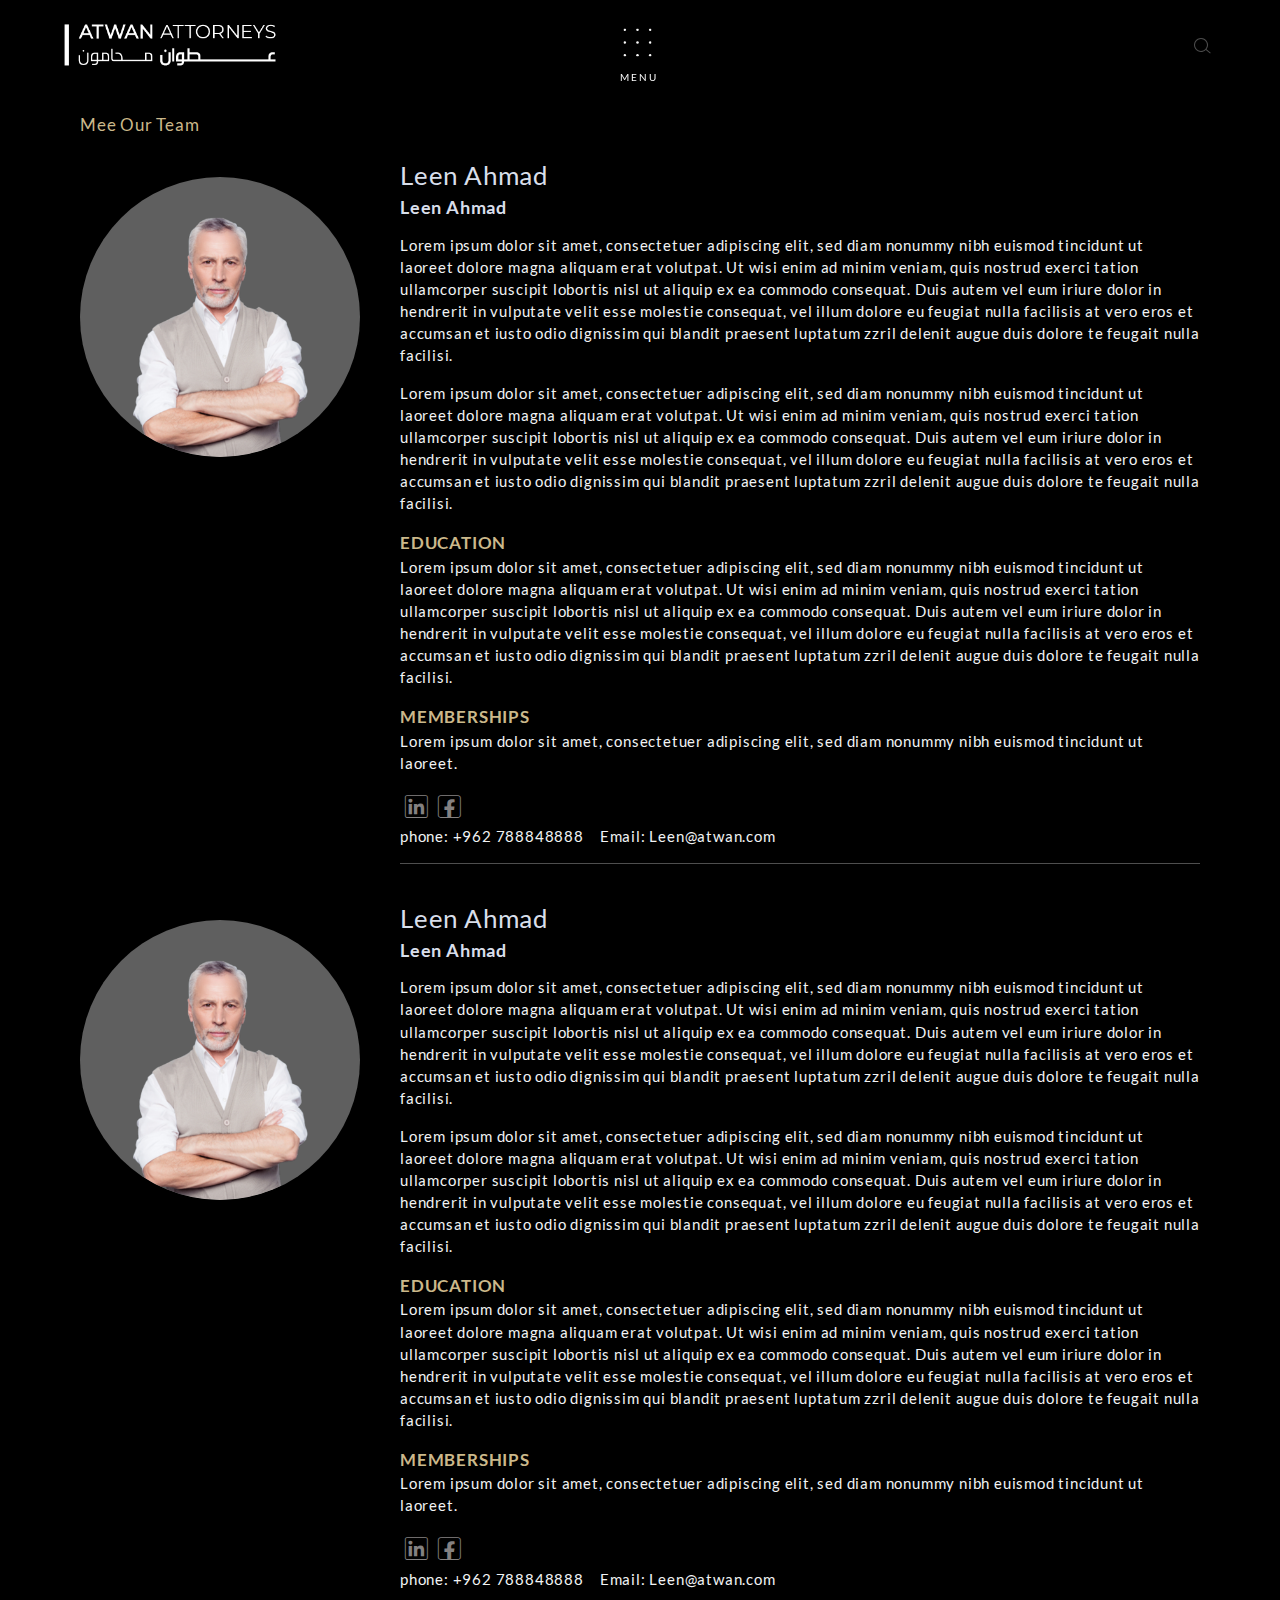
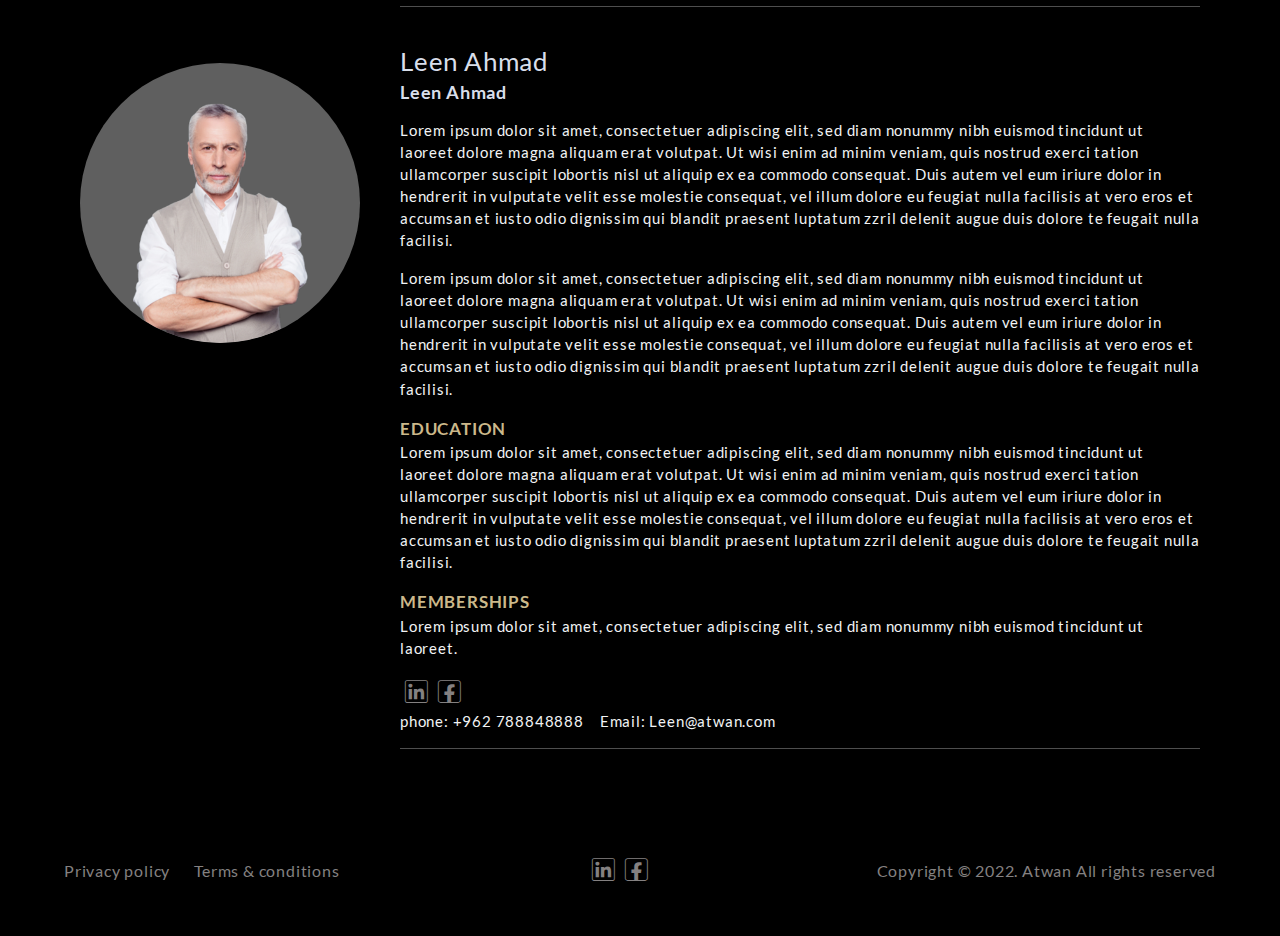
==== meet-our-team.html @ d91f459f "update" ====
<!doctype html>
  <html lang="en" dir="ltr">
    <head>
      <meta charset="utf-8">
      <meta name="viewport" content="width=device-width, initial-scale=1">

      <title>ATWAN ATTORNEYS</title>

      <!-- Plugin -->
      <link href="./lib/bootstrap/css/bootstrap.core.dark.css" rel="stylesheet" type="text/css">
      <link href="./lib/css/header-main_menu.css" rel="stylesheet" type="text/css">
      <link href="./lib/plugin/hashchange/hashchange.css" rel="stylesheet" type="text/css">
      <link href="./lib/plugin/splide/css/splide-core.min.css" rel="stylesheet" type="text/css">
      <link href="./lib/plugin/splide/css/themes/splide-default.min.css" rel="stylesheet" type="text/css">
      
      <!-- Fonts -->
      <link href="./lib/fonts/lato/lato.css" rel="stylesheet" type="text/css">
      <link href="./lib/fonts/icomoon/icomoon.css" rel="stylesheet" type="text/css">
      
      <!-- Atwan style -->
      <link href="./lib/css/atwan.style.css" rel="stylesheet" type="text/css">

    </head>
  <body>

  <header id="navHeader" class="header">
    <div class="header-main">

      <div class="o-container">

        <div class="header-main_inner">

          <div role="banner">
            <h1 class="c-site-brand">
              <a href="#" rel="home" class="c-site-brand_link nuxt-link-active">
                <img src="./lib/img/logo.png" alt="ATWAN ATTORNEYS" loading="lazy" class="c-site-brand_img">
              </a>
              </h1>
          </div>

          <div class="header-main_menu-toggle">
            <button onclick="myFunction()" class="c-site-nav-toggle">
              <div id="toggle-nav-label" hidden="hidden">
                Menu
              </div>
              <span class="o-icon -nav-toggle -default c-site-nav-toggle_svg-wrap">
                <svg viewBox="0 0 33 33" xmlns="http://www.w3.org/2000/svg">
                  <circle cx="1.5" cy="1.5" r="1.5"></circle>
                  <circle cx="1.5" cy="31.5" r="1.5"></circle>
                  <circle cx="1.5" cy="16.5" r="1.5"></circle>
                  <circle cx="31.5" cy="1.5" r="1.5"></circle>
                  <circle cx="31.5" cy="31.5" r="1.5"></circle>
                  <circle cx="31.5" cy="16.5" r="1.5"></circle>
                  <circle cx="16.5" cy="1.5" r="1.5"></circle>
                  <circle cx="16.5" cy="31.5" r="1.5"></circle>
                  <circle cx="16.5" cy="16.5" r="1.5"></circle>
                </svg>
              </span>
              <span class="o-icon -nav-toggle -close">
                <svg viewBox="0 0 33 33" xmlns="http://www.w3.org/2000/svg">
                  <circle cx="1.5" cy="1.5" r="1.5"></circle>
                  <circle cx="1.5" cy="31.5" r="1.5"></circle>
                  <circle cx="31.5" cy="1.5" r="1.5"></circle>
                  <circle cx="31.5" cy="31.5" r="1.5"></circle>
                  <circle cx="24" cy="9" r="1.5"></circle>
                  <circle cx="24" cy="24" r="1.5" transform="rotate(90 24 24)"></circle>
                  <circle cx="9" cy="24" r="1.5"></circle>
                  <circle cx="9" cy="9" r="1.5" transform="rotate(90 9 9)"></circle>
                  <circle cx="16.5" cy="16.5" r="1.5"></circle>
                </svg>
              </span>
              <span class="c-site-nav-toggle_label-hover">
                <span class="c-site-nav-toggle_label" style="margin-left: -1px;">
                  Menu
                </span>
              </span>
            </button>
          </div>

          <div class="header-main_desktop is-hidden@to-large">
            <div class="c-site-search-wrapper">
              <form role="search" aria-labelledby="search-label" class="c-form">
                <div id="search-label" hidden="hidden">Site
                </div>
                <div class="c-form_item c-site-search">
                  <input type="search" role="searchbox" name="search" value=""
                    class="c-form_input -header-search c-site-search_dropdown">
                  <span class="c-site-search_heading">
                    <span class="c-site-search_line">
                    </span>
                    <span class="c-site-search_heading-bg-wrap">
                      <span class="c-site-search_heading-bg">
                        <label class="c-site-search_icon">
                          <span class="o-icon">
                            <svg viewBox="0 0 24 24" xmlns="http://www.w3.org/2000/svg">
                              <path fill-rule="evenodd" clip-rule="evenodd" d="M11 4a7 7 0 104.826 12.07l4.276 3.413.624-.782L16.5 15.33A7 7 0 0011 4zm-6 7a6 6 0 1112 0 6 6 0 01-12 0z">
                              </path>
                            </svg>
                          </span>
                        </label>
                      </span>
                    </span>
                  </span>
                </div>
              </form>
            </div>
          </div>
        </div>
      </div>
    </div>

    <div class="header-aside">
      <div class="header-aside_scroller">
        <div class="header-aside_bg">
          <canvas width="0" height="0" style="display: block; width: 0px; height: 0px;"></canvas>
        </div>
        <div class="o-container">
          <div class="header-aside_inner">

            <div class="c-site-search-wrapper is-hidden@from-large">
              <form role="search" aria-labelledby="search-label" class="c-form">
                <div id="search-label-mobile" hidden="hidden">Site
                </div>
                <div class="c-form_item c-site-search">
                  <input type="search" role="searchbox" name="search" value=""
                    class="c-form_input c-site-search_dropdown">
                  <span class="c-site-search_heading">
                    <span class="c-site-search_line">
                    </span>
                    <span class="c-site-search_heading-bg-wrap">
                      <span class="c-site-search_heading-bg">
                        <label class="c-site-search_icon">
                          <span class="o-icon">
                            <svg viewBox="0 0 24 24" xmlns="http://www.w3.org/2000/svg">
                              <path fill-rule="evenodd" clip-rule="evenodd" d="M11 4a7 7 0 104.826 12.07l4.276 3.413.624-.782L16.5 15.33A7 7 0 0011 4zm-6 7a6 6 0 1112 0 6 6 0 01-12 0z">
                              </path>
                            </svg>
                          </span>
                        </label>
                      </span>
                    </span>
                  </span>
                </div>
              </form>
            </div>

            <nav aria-labelledby="primary-nav-label" class="c-primary-nav">
              <div id="primary-nav-label" hidden="hidden">Primary
              </div>
              <ul class="c-primary-nav_list -left" id="navigation-menu">
                <li class="c-primary-nav_item">
                  <a href="#/section-1" class="c-primary-nav_link -top-level nuxt-link-active">
                    <span class="c-primary-nav_link-inner" style="display:none;">
                      <span class="c-primary-nav_link-label">Home
                      </span>
                      <span class="c-primary-nav_link-inner-underline">
                      </span>
                    </span>
                    <span class="c-primary-nav_link-inner">
                      <span class="c-primary-nav_link-label">Home
                      </span>
                      <span class="c-primary-nav_link-dot">
                      </span>
                    </span></a>
                </li>
                <li class="c-primary-nav_item">
                  <a href="#/section-2" class="c-primary-nav_link -top-level">
                    <span class="c-primary-nav_link-inner" style="display:none;">
                      <span class="c-primary-nav_link-label">Why Choose Us
                      </span>
                      <span class="c-primary-nav_link-inner-underline">
                      </span>
                    </span>
                    <span class="c-primary-nav_link-inner">
                      <span class="c-primary-nav_link-label">Why Choose Us
                      </span>
                      <span class="c-primary-nav_link-dot">
                      </span>
                    </span></a>
                </li>
                <li class="c-primary-nav_item">
                 <a href="#/section-3" class="c-primary-nav_link -top-level">
                    <span class="c-primary-nav_link-inner" style="display:none;">
                      <span class="c-primary-nav_link-label">Meet Our Team
                      </span>
                      <span class="c-primary-nav_link-inner-underline">
                      </span>
                    </span>
                    <span class="c-primary-nav_link-inner">
                      <span class="c-primary-nav_link-label">Meet Our Team
                      </span>
                      <span class="c-primary-nav_link-dot">
                      </span>
                    </span></a>
                </li>
                <li class="c-primary-nav_item">
                  <a href="#" class="c-primary-nav_link -top-level -submenu-hover js-calc-nav-item-width">
                    <span class="c-primary-nav_link-inner" style="display:none;">
                      <span class="c-primary-nav_link-label">Sub-Brands
                      </span>
                      <span class="c-primary-nav_link-inner-underline">
                      </span>
                    </span>
                    <span class="c-primary-nav_link-inner">
                      <span class="c-primary-nav_link-label js-calc-nav-item-label-width">
                        Sub-Brands
                      </span>
                      <span class="c-primary-nav_link-dot">
                      </span>
                    </span></a>
                  <ul class="c-primary-nav_list is-submenu">
                    <li class="c-primary-nav_item">
                      <a href="#" class="c-primary-nav_link -submenu-level-1"
                        style="padding-left: 37.5px; padding-right: 37.5px;">
                        <span class="c-primary-nav_link-inner">
                          <span class="c-primary-nav_link-label"> RA&amp;A Advisory &amp; Diplomacy
                          </span>
                          <span class="c-primary-nav_link-underline">
                          </span>
                        </span></a>
                      </li>
                    <li class="c-primary-nav_item">
                      <a href="#"
                        class="c-primary-nav_link -submenu-level-1"
                        style="padding-left: 37.5px; padding-right: 37.5px;">
                        <span class="c-primary-nav_link-inner">
                          <span class="c-primary-nav_link-label"> RA&amp;A Lab
                          </span>
                          <span class="c-primary-nav_link-underline">
                          </span>
                        </span></a>
                      </li>
                    <li class="c-primary-nav_item">
                      <a href="#"
                        class="c-primary-nav_link -submenu-level-1"
                        style="padding-left: 37.5px; padding-right: 37.5px;">
                        <span class="c-primary-nav_link-inner">
                          <span class="c-primary-nav_link-label"> RA&amp;A Live Experiences
                          </span>
                          <span class="c-primary-nav_link-underline">
                          </span>
                        </span></a>
                      </li>
                    <li class="c-primary-nav_item">
                      <a href="#"
                        class="c-primary-nav_link -submenu-level-1"
                        style="padding-left: 37.5px; padding-right: 37.5px;">
                        <span class="c-primary-nav_link-inner">
                          <span class="c-primary-nav_link-label"> RA&amp;A Metaverse
                          </span>
                          <span class="c-primary-nav_link-underline">
                          </span>
                        </span></a>
                      </li>
                    <li class="c-primary-nav_item">
                      <a href="#"
                        class="c-primary-nav_link -submenu-level-1"
                        style="padding-left: 37.5px; padding-right: 37.5px;">
                        <span class="c-primary-nav_link-inner">
                          <span class="c-primary-nav_link-label"> RA&amp;A Sport &amp; Entertainment
                          </span>
                          <span class="c-primary-nav_link-underline">
                          </span>
                        </span></a>
                      </li>
                  </ul>
                </li>
                <li class="c-primary-nav_item">
                  <a href="#" class="c-primary-nav_link -top-level -submenu-hover js-calc-nav-item-width">
                    <span class="c-primary-nav_link-inner" style="display:none;">
                      <span class="c-primary-nav_link-label">Topics
                      </span>
                      <span class="c-primary-nav_link-inner-underline">
                      </span>
                    </span>
                    <span class="c-primary-nav_link-inner" >
                      <span class="c-primary-nav_link-label js-calc-nav-item-label-width">
                        Topics
                      </span>
                      <span class="c-primary-nav_link-dot">
                      </span>
                    </span></a>
                  <ul class="c-primary-nav_list is-submenu">
                    <li class="c-primary-nav_item">
                      <a href="#"
                        class="c-primary-nav_link -submenu-level-1 nuxt-link-exact-active nuxt-link-active"
                        style="padding-left: 37.5px; padding-right: 37.5px;" aria-current="page">
                        <span class="c-primary-nav_link-inner">
                          <span class="c-primary-nav_link-label"> AI &amp; Technology
                          </span>
                          <span class="c-primary-nav_link-underline">
                          </span>
                        </span></a>
                      </li>
                    <li class="c-primary-nav_item">
                      <a href="#"
                        class="c-primary-nav_link -submenu-level-1"
                        style="padding-left: 37.5px; padding-right: 37.5px;">
                        <span class="c-primary-nav_link-inner">
                          <span class="c-primary-nav_link-label"> Culture &amp; Entertainment
                          </span>
                          <span class="c-primary-nav_link-underline">
                          </span>
                        </span></a>
                      </li>
                    <li class="c-primary-nav_item">
                      <a href="#"
                        class="c-primary-nav_link -submenu-level-1"
                        style="padding-left: 37.5px; padding-right: 37.5px;">
                        <span class="c-primary-nav_link-inner">
                          <span class="c-primary-nav_link-label"> Education &amp; Youth Engagement
                          </span>
                          <span class="c-primary-nav_link-underline">
                          </span>
                        </span></a>
                      </li>
                    <li class="c-primary-nav_item">
                      <a href="#"
                        class="c-primary-nav_link -submenu-level-1"
                        style="padding-left: 37.5px; padding-right: 37.5px;">
                        <span class="c-primary-nav_link-inner">
                          <span class="c-primary-nav_link-label"> Government &amp; International Relations
                          </span>
                          <span class="c-primary-nav_link-underline">
                          </span>
                        </span></a>
                      </li>
                    <li class="c-primary-nav_item">
                      <a href="#"
                        class="c-primary-nav_link -submenu-level-1"
                        style="padding-left: 37.5px; padding-right: 37.5px;">
                        <span class="c-primary-nav_link-inner">
                          <span class="c-primary-nav_link-label"> Health
                          </span>
                          <span class="c-primary-nav_link-underline">
                          </span>
                        </span></a>
                      </li>
                    <li class="c-primary-nav_item">
                      <a href="#"
                        class="c-primary-nav_link -submenu-level-1"
                        style="padding-left: 37.5px; padding-right: 37.5px;">
                        <span class="c-primary-nav_link-inner">
                          <span class="c-primary-nav_link-label"> Investment, Trade &amp; Financial Markets
                          </span>
                          <span class="c-primary-nav_link-underline">
                          </span>
                        </span></a>
                      </li>
                    <li class="c-primary-nav_item">
                      <a href="#"
                        class="c-primary-nav_link -submenu-level-1"
                        style="padding-left: 37.5px; padding-right: 37.5px;">
                        <span class="c-primary-nav_link-inner">
                          <span class="c-primary-nav_link-label"> Sport
                          </span>
                          <span class="c-primary-nav_link-underline">
                          </span>
                        </span></a>
                      </li>
                    <li class="c-primary-nav_item">
                      <a href="#"
                        class="c-primary-nav_link -submenu-level-1"
                        style="padding-left: 37.5px; padding-right: 37.5px;">
                        <span class="c-primary-nav_link-inner">
                          <span class="c-primary-nav_link-label"> Sustainability
                          </span>
                          <span class="c-primary-nav_link-underline">
                          </span>
                        </span></a>
                      </li>
                  </ul>
                </li>
              </ul>
              <ul class="c-primary-nav_list -right">
                <li class="c-primary-nav_item">
                  <a href="#" class="c-primary-nav_link -top-level">
                    <span class="c-primary-nav_link-inner" style="display:none;">
                      <span class="c-primary-nav_link-label">Insights
                      </span>
                      <span class="c-primary-nav_link-inner-underline">
                      </span>
                    </span>
                    <span class="c-primary-nav_link-inner">
                      <span class="c-primary-nav_link-label">Insights
                      </span>
                      <span class="c-primary-nav_link-dot">
                      </span>
                    </span></a>
                </li>
                <li class="c-primary-nav_item">
                  <a href="#" class="c-primary-nav_link -top-level">
                    <span class="c-primary-nav_link-inner" style="display:none;">
                      <span class="c-primary-nav_link-label">News &amp; Media
                      </span>
                      <span class="c-primary-nav_link-inner-underline">
                      </span>
                    </span>
                    <span class="c-primary-nav_link-inner">
                      <span class="c-primary-nav_link-label">News &amp; Media
                      </span>
                      <span class="c-primary-nav_link-dot">
                      </span>
                    </span></a>
                </li>
                <li class="c-primary-nav_item">
                  <a href="#" class="c-primary-nav_link -top-level">
                    <span class="c-primary-nav_link-inner" style="display:none;">
                      <span class="c-primary-nav_link-label">Contact
                      </span>
                      <span class="c-primary-nav_link-inner-underline">
                      </span>
                    </span>
                    <span class="c-primary-nav_link-inner">
                      <span class="c-primary-nav_link-label">Contact
                      </span>
                      <span class="c-primary-nav_link-dot">
                      </span>
                    </span></a>
                </li>
                <li class="c-primary-nav_item"><a href="#" target="_blank" rel="noopener noreferrer" class="c-primary-nav_link -top-level">
                    <span class="c-primary-nav_link-inner" style="display:none;">
                      <span class="c-primary-nav_link-label">NYF-Institute
                      </span>
                      <span class="c-primary-nav_link-inner-underline">
                      </span>
                    </span>
                    <span class="c-primary-nav_link-inner">
                      <span class="c-primary-nav_link-label">NYF-Institute
                      </span>
                      <span class="c-primary-nav_link-dot">
                      </span>
                    </span></a>
                </li>
              </ul>
            </nav>
          </div>
        </div>
      </div>
    </div>
  </header>


  <main class="w-100 main-test">
    <section id="section-1" class="mh-100vh px-3 mx-0 px-md-5 mx-md-3 pt-5 mt-5">
      <div class="p-3 d-flex align-items-start flex-column">
        <div class="title-s pb-4">Mee Our Team</div>

        <div class="row g-4 pb-4">
          <div class="col-12 col-sm-5 col-md-auto">
            <div class="sticky-top circle-ii d-flex align-items-center justify-content-center me-3 my-3">
              <div class="img-i">
                <img src="./lib/img/team-02.png" alt="">
              </div>
            </div>
          </div>
          <div class="col-12 col-sm-7 col-md">
            <h3 class="mb-2">
              Leen Ahmad
            </h3>
            <h5 class="mb-3">
              <b>Leen Ahmad</b>
            </h5>
            <p>
              Lorem ipsum dolor sit amet, consectetuer adipiscing elit, sed diam nonummy nibh euismod tincidunt ut laoreet dolore magna aliquam erat volutpat. Ut wisi enim ad minim veniam, quis nostrud exerci tation ullamcorper suscipit lobortis nisl ut aliquip ex ea commodo consequat. Duis autem vel eum iriure dolor in hendrerit in vulputate velit esse molestie consequat, vel illum dolore eu feugiat nulla facilisis at vero eros et accumsan et iusto odio dignissim qui blandit praesent luptatum zzril delenit augue duis dolore te feugait nulla facilisi.
            </p>
            <p>
              Lorem ipsum dolor sit amet, consectetuer adipiscing elit, sed diam nonummy nibh euismod tincidunt ut laoreet dolore magna aliquam erat volutpat. Ut wisi enim ad minim veniam, quis nostrud exerci tation ullamcorper suscipit lobortis nisl ut aliquip ex ea commodo consequat. Duis autem vel eum iriure dolor in hendrerit in vulputate velit esse molestie consequat, vel illum dolore eu feugiat nulla facilisis at vero eros et accumsan et iusto odio dignissim qui blandit praesent luptatum zzril delenit augue duis dolore te feugait nulla facilisi.
            </p>
            
            <div class="title-s">
              <b>
                EDUCATION    
              </b>
            </div>
            <p>
              Lorem ipsum dolor sit amet, consectetuer adipiscing elit, sed diam nonummy nibh euismod tincidunt ut laoreet dolore magna aliquam erat volutpat. Ut wisi enim ad minim veniam, quis nostrud exerci tation ullamcorper suscipit lobortis nisl ut aliquip ex ea commodo consequat. Duis autem vel eum iriure dolor in hendrerit in vulputate velit esse molestie consequat, vel illum dolore eu feugiat nulla facilisis at vero eros et accumsan et iusto odio dignissim qui blandit praesent luptatum zzril delenit augue duis dolore te feugait nulla facilisi.
            </p>
            
            <div class="title-s">
              <b>
                MEMBERSHIPS    
              </b>
            </div>
            <p>
              Lorem ipsum dolor sit amet, consectetuer adipiscing elit, sed diam nonummy nibh euismod tincidunt ut laoreet.
            </p>
            <div class="footer">
              <div class="social pb-1 pb-lg-0">
                <div class="d-flex  align-items-center justify-content-start">
                  <div class="mx-1">
                    <a href="https://linkedin.com">
                      <span class="icon-linkedin"></span>
                    </a>
                  </div>
                  <div class="mx-1">
                    <a href="https://facebook.com">
                      <span class="icon-facebook"></span>
                    </a>
                  </div>
                </div>
              </div>
            </div>

            <div class="d-flex flex-wrap align-items-center justify-content-start">
              <div class="me-3">
                phone: <span>+962 788848888</span>
              </div>
              <div class="me-3">
                Email: <span>Leen@atwan.com</span>
              </div>
            </div>
            
            <hr>
          </div>
        </div>

        <div class="row g-4 pb-4">
          <div class="col-12 col-sm-5 col-md-auto">
            <div class="sticky-top circle-ii d-flex align-items-center justify-content-center me-3 my-3">
              <div class="img-i">
                <img src="./lib/img/team-02.png" alt="">
              </div>
            </div>
          </div>
          <div class="col-12 col-sm-7 col-md">
            <h3 class="mb-2">
              Leen Ahmad
            </h3>
            <h5 class="mb-3">
              <b>Leen Ahmad</b>
            </h5>
            <p>
              Lorem ipsum dolor sit amet, consectetuer adipiscing elit, sed diam nonummy nibh euismod tincidunt ut laoreet dolore magna aliquam erat volutpat. Ut wisi enim ad minim veniam, quis nostrud exerci tation ullamcorper suscipit lobortis nisl ut aliquip ex ea commodo consequat. Duis autem vel eum iriure dolor in hendrerit in vulputate velit esse molestie consequat, vel illum dolore eu feugiat nulla facilisis at vero eros et accumsan et iusto odio dignissim qui blandit praesent luptatum zzril delenit augue duis dolore te feugait nulla facilisi.
            </p>
            <p>
              Lorem ipsum dolor sit amet, consectetuer adipiscing elit, sed diam nonummy nibh euismod tincidunt ut laoreet dolore magna aliquam erat volutpat. Ut wisi enim ad minim veniam, quis nostrud exerci tation ullamcorper suscipit lobortis nisl ut aliquip ex ea commodo consequat. Duis autem vel eum iriure dolor in hendrerit in vulputate velit esse molestie consequat, vel illum dolore eu feugiat nulla facilisis at vero eros et accumsan et iusto odio dignissim qui blandit praesent luptatum zzril delenit augue duis dolore te feugait nulla facilisi.
            </p>
            
            <div class="title-s">
              <b>
                EDUCATION    
              </b>
            </div>
            <p>
              Lorem ipsum dolor sit amet, consectetuer adipiscing elit, sed diam nonummy nibh euismod tincidunt ut laoreet dolore magna aliquam erat volutpat. Ut wisi enim ad minim veniam, quis nostrud exerci tation ullamcorper suscipit lobortis nisl ut aliquip ex ea commodo consequat. Duis autem vel eum iriure dolor in hendrerit in vulputate velit esse molestie consequat, vel illum dolore eu feugiat nulla facilisis at vero eros et accumsan et iusto odio dignissim qui blandit praesent luptatum zzril delenit augue duis dolore te feugait nulla facilisi.
            </p>
            
            <div class="title-s">
              <b>
                MEMBERSHIPS    
              </b>
            </div>
            <p>
              Lorem ipsum dolor sit amet, consectetuer adipiscing elit, sed diam nonummy nibh euismod tincidunt ut laoreet.
            </p>
            <div class="footer">
              <div class="social pb-1 pb-lg-0">
                <div class="d-flex  align-items-center justify-content-start">
                  <div class="mx-1">
                    <a href="https://linkedin.com">
                      <span class="icon-linkedin"></span>
                    </a>
                  </div>
                  <div class="mx-1">
                    <a href="https://facebook.com">
                      <span class="icon-facebook"></span>
                    </a>
                  </div>
                </div>
              </div>
            </div>

            <div class="d-flex flex-wrap align-items-center justify-content-start">
              <div class="me-3">
                phone: <span>+962 788848888</span>
              </div>
              <div class="me-3">
                Email: <span>Leen@atwan.com</span>
              </div>
            </div>
            
            <hr>
          </div>
        </div>

        <div class="row g-4 pb-4">
          <div class="col-12 col-sm-5 col-md-auto">
            <div class="sticky-top circle-ii d-flex align-items-center justify-content-center me-3 my-3">
              <div class="img-i">
                <img src="./lib/img/team-02.png" alt="">
              </div>
            </div>
          </div>
          <div class="col-12 col-sm-7 col-md">
            <h3 class="mb-2">
              Leen Ahmad
            </h3>
            <h5 class="mb-3">
              <b>Leen Ahmad</b>
            </h5>
            <p>
              Lorem ipsum dolor sit amet, consectetuer adipiscing elit, sed diam nonummy nibh euismod tincidunt ut laoreet dolore magna aliquam erat volutpat. Ut wisi enim ad minim veniam, quis nostrud exerci tation ullamcorper suscipit lobortis nisl ut aliquip ex ea commodo consequat. Duis autem vel eum iriure dolor in hendrerit in vulputate velit esse molestie consequat, vel illum dolore eu feugiat nulla facilisis at vero eros et accumsan et iusto odio dignissim qui blandit praesent luptatum zzril delenit augue duis dolore te feugait nulla facilisi.
            </p>
            <p>
              Lorem ipsum dolor sit amet, consectetuer adipiscing elit, sed diam nonummy nibh euismod tincidunt ut laoreet dolore magna aliquam erat volutpat. Ut wisi enim ad minim veniam, quis nostrud exerci tation ullamcorper suscipit lobortis nisl ut aliquip ex ea commodo consequat. Duis autem vel eum iriure dolor in hendrerit in vulputate velit esse molestie consequat, vel illum dolore eu feugiat nulla facilisis at vero eros et accumsan et iusto odio dignissim qui blandit praesent luptatum zzril delenit augue duis dolore te feugait nulla facilisi.
            </p>
            
            <div class="title-s">
              <b>
                EDUCATION    
              </b>
            </div>
            <p>
              Lorem ipsum dolor sit amet, consectetuer adipiscing elit, sed diam nonummy nibh euismod tincidunt ut laoreet dolore magna aliquam erat volutpat. Ut wisi enim ad minim veniam, quis nostrud exerci tation ullamcorper suscipit lobortis nisl ut aliquip ex ea commodo consequat. Duis autem vel eum iriure dolor in hendrerit in vulputate velit esse molestie consequat, vel illum dolore eu feugiat nulla facilisis at vero eros et accumsan et iusto odio dignissim qui blandit praesent luptatum zzril delenit augue duis dolore te feugait nulla facilisi.
            </p>
            
            <div class="title-s">
              <b>
                MEMBERSHIPS    
              </b>
            </div>
            <p>
              Lorem ipsum dolor sit amet, consectetuer adipiscing elit, sed diam nonummy nibh euismod tincidunt ut laoreet.
            </p>
            <div class="footer">
              <div class="social pb-1 pb-lg-0">
                <div class="d-flex  align-items-center justify-content-start">
                  <div class="mx-1">
                    <a href="https://linkedin.com">
                      <span class="icon-linkedin"></span>
                    </a>
                  </div>
                  <div class="mx-1">
                    <a href="https://facebook.com">
                      <span class="icon-facebook"></span>
                    </a>
                  </div>
                </div>
              </div>
            </div>

            <div class="d-flex flex-wrap align-items-center justify-content-start">
              <div class="me-3">
                phone: <span>+962 788848888</span>
              </div>
              <div class="me-3">
                Email: <span>Leen@atwan.com</span>
              </div>
            </div>
            
            <hr>
          </div>
        </div>


      </div>
    </section>
 


    <footer class="py-5 px-3 mx-0 px-md-5 mx-md-3">
      <div class="footer d-flex flex-column align-items-center flex-lg-row justify-content-lg-between">
        <div class="hyper pb-1 pb-lg-0">
          <div class="d-flex flex-wrap  align-items-center justify-content-center">
            <div class="me-4">
              <a href="#">
                Privacy policy
              </a>
            </div>
            <div class="me-4">
              <a href="#">
                Terms & conditions
              </a>
            </div>
          </div>
        </div>
        
        <div class="social pb-1 pb-lg-0">
          <div class="d-flex  align-items-center justify-content-center">
            <div class="mx-1">
              <a href="https://linkedin.com">
                <span class="icon-linkedin"></span>
              </a>
            </div>
            <div class="mx-1">
              <a href="https://facebook.com">
                <span class="icon-facebook"></span>
              </a>
            </div>
          </div>
        </div>
        <div class="copyright text-center">
          Copyright © 2022. Atwan All rights reserved
        </div>
      </div>
    </footer>

  </main>


  
  <!-- JS -->
  <script src="./lib/js/jquery-3.6.0.min.js"></script>
  <script src="./lib/bootstrap/js/bootstrap.core.js"></script>

	
	<!-- Page Scroll to id plugin -->
	<script src="./lib/plugin/hashchange/jquery.hashchange.min.js"></script>
	<script src="./lib/plugin/hashchange/jquery.malihu.PageScroll2id.js"></script>
	
	<!-- Splide -->
  <script src="./lib/plugin/splide/js/splide.min.js"></script>
  
  <!-- SCRIPT -->
  
  <!-- Splide -->
  <script>
    //splide-customers
    new Splide('#splide-customers', {
      perPage: 6,
      rewind: true,
      autoplay: true,
      //direction: 'rtl',
      pagination: false,
      arrows: false,
      height: '80px',
      cover: true,
      pauseOnHover:true,

      breakpoints: {
        1600: {
          perPage: 5,
          gap: '.7rem',
          height: '80px',
        },
        1200: {
          perPage: 4,
          gap: '.7rem',
          height: '80px',
        },
        992: {
          perPage: 3,
          gap: '.7rem',
          height: '80px',
        },
        768: {
          perPage: 2,
          gap: '.7rem',
          height: '70px',
        },
        576: {
          perPage: 2,
          gap: '.7rem',
          height: '60px',
        },
      },
    }).mount();

    //News
    new Splide('#splide-news', {
      perPage: 3,
      rewind: true,
      autoplay: false,
      //direction: 'rtl',
      direction: 'ttb',
      arrows: false,
      pauseOnHover:true,
      wheelSleep: 50000,
      height: '35rem',
    }).mount();

    //Meet Our Team
    new Splide('#splide-ourteam', {
      perPage: 4,
      rewind: true,
      autoplay: true,
      //direction: 'rtl',
      pagination: false,
      arrows: false,
      cover: true,
      pauseOnHover:true,

      breakpoints: {
        1600: {
          perPage: 3,
          gap: '.7rem',
        },
        1200: {
          perPage: 2,
          gap: '.7rem',
        },
        992: {
          perPage: 2,
          gap: '.7rem',
        },
        768: {
          perPage: 1,
          gap: '.7rem',
        },
        576: {
          perPage: 1,
          gap: '.7rem',
        },
      },
    }).mount();

  </script>

<!-- Nav Header Open and close -->
<script>
  function myFunction() {
    var element = document.getElementById("navHeader");
    element.classList.toggle("is-mobile-nav-open");
  }
</script>

<!-- Nav Header Select main item -->
<script>
  $(document).ready(function () {
    $(".c-primary-nav_item").hover(
      function () {
        $(this).addClass("dot-visible");
      },
      function () {
        $(this).removeClass("dot-visible");
      }
    );
  });
</script>

<!-- Nav Header Hide on scroll down and show on scroll up -->
<script>
  (function () {
    var doc = document.documentElement;
    var w = window;
    var prevScroll = w.scrollY || doc.scrollTop;
    var curScroll;
    var direction = 0;
    var prevDirection = 0;
    var header = document.getElementById('navHeader');
    var checkScroll = function () {
      /*
      ** Find the direction of scroll
      ** 0 - initial, 1 - up, 2 - down
      */
      curScroll = w.scrollY || doc.scrollTop;
      if (curScroll > prevScroll) {
        //scrolled up
        direction = 2;
      }
      else if (curScroll < prevScroll) {
        //scrolled down
        direction = 1;
      }
      if (direction !== prevDirection) {
        toggleHeader(direction, curScroll);
      }
      prevScroll = curScroll;
    };
    var toggleHeader = function (direction, curScroll) {
      if (direction === 2 && curScroll > 52) {

        //replace 52 with the height of your header in px

        header.classList.add('hide');
        prevDirection = direction;
      }
      else if (direction === 1) {
        header.classList.remove('hide');
        prevDirection = direction;
      }
    };
    window.addEventListener('scroll', checkScroll);
  })();
</script>

<!-- PageScroll2id -->
<script>
  (function($){
    $(window).on("load",function(){
      
      /* Page Scroll to id fn call */
      $("#navigation-menu a,a[href='#top'],a[rel='m_PageScroll2id']").mPageScroll2id({
        highlightSelector:"#navigation-menu a"
      });
      
      /* jquery-hashchange fn */
      $(window).hashchange(function(){
        var loc=window.location,
          to=loc.hash.split("/")[1] || "#top";
        $.mPageScroll2id("scrollTo",to,{
          clicked:$("a[href='"+loc+"'],a[href='"+loc.hash+"']")
        });
      });
      
      /* demo functions */
      $("a[rel='next']").click(function(e){
        e.preventDefault();
        var val="#/"+$(this).parent().parent("section").next().attr("id");
        window.location.hash=val;
      });
      
    });
  })(jQuery);
</script>

  </body>
</html>
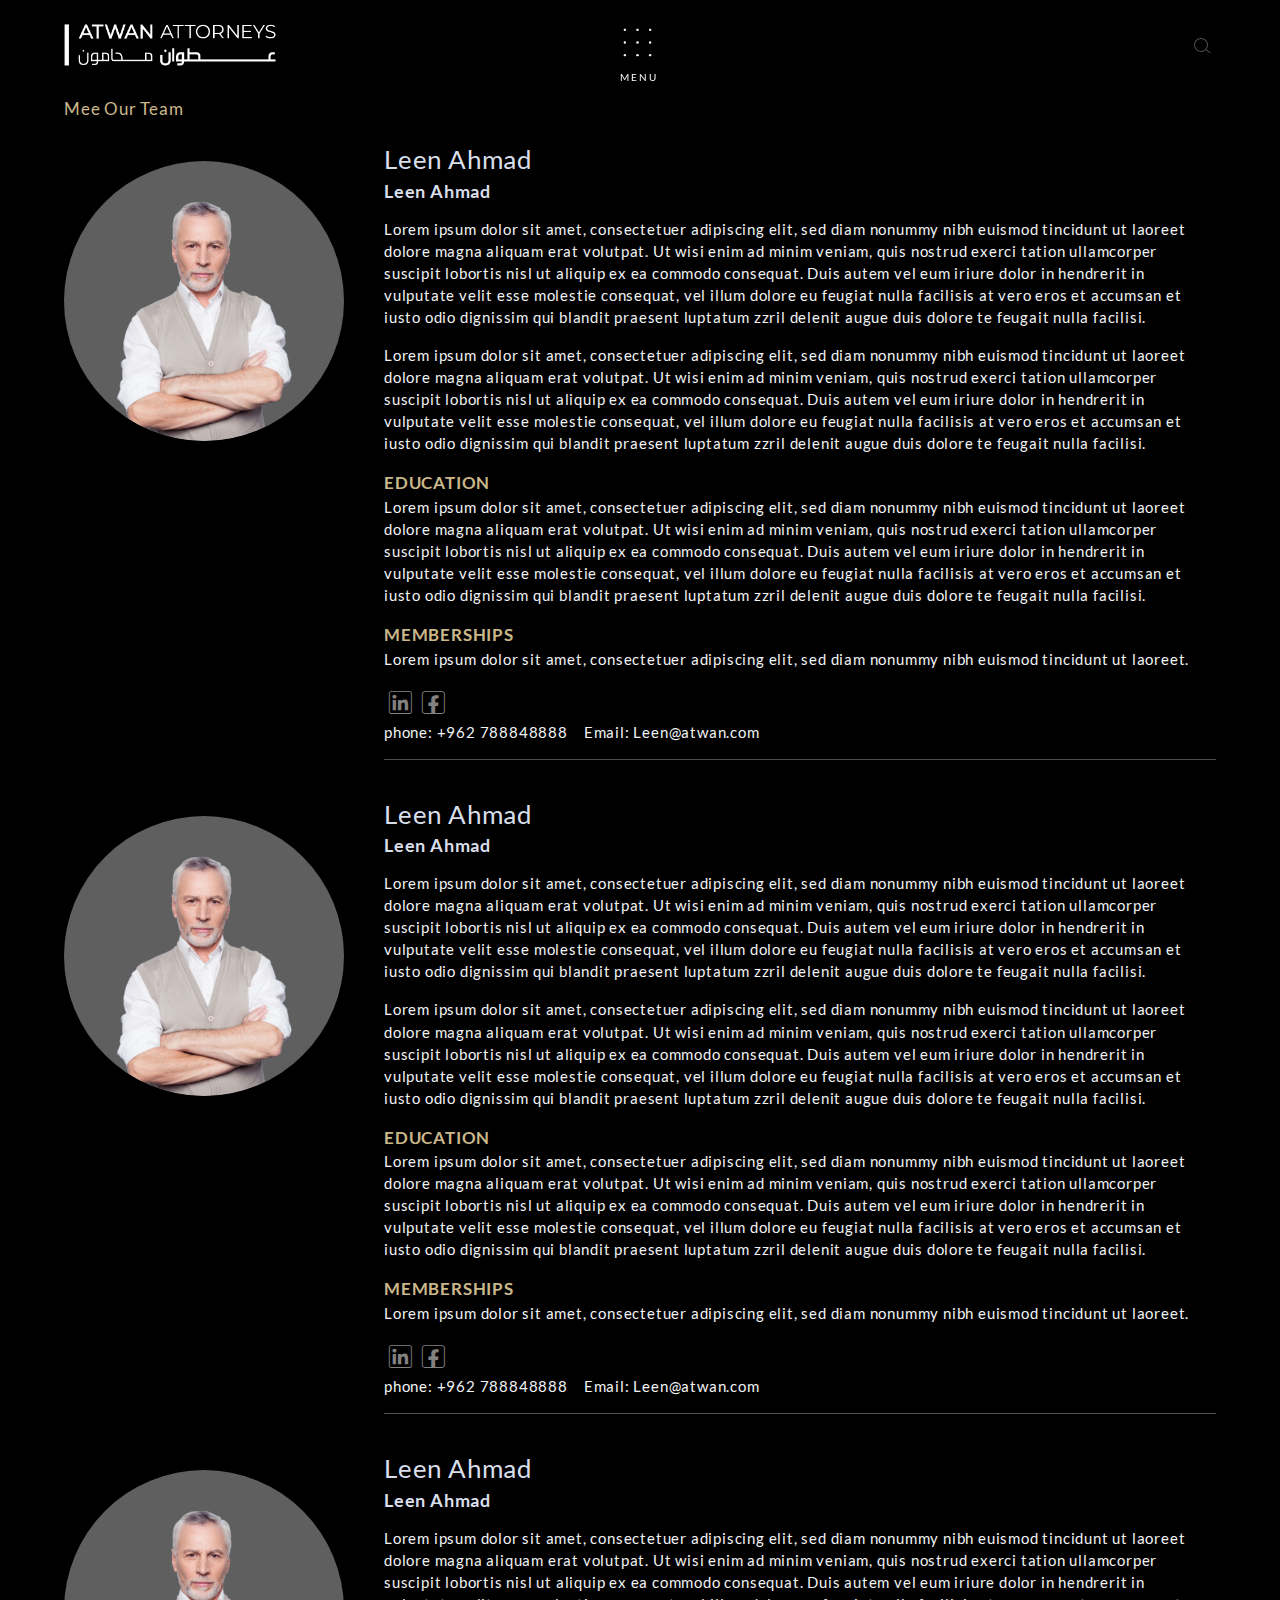
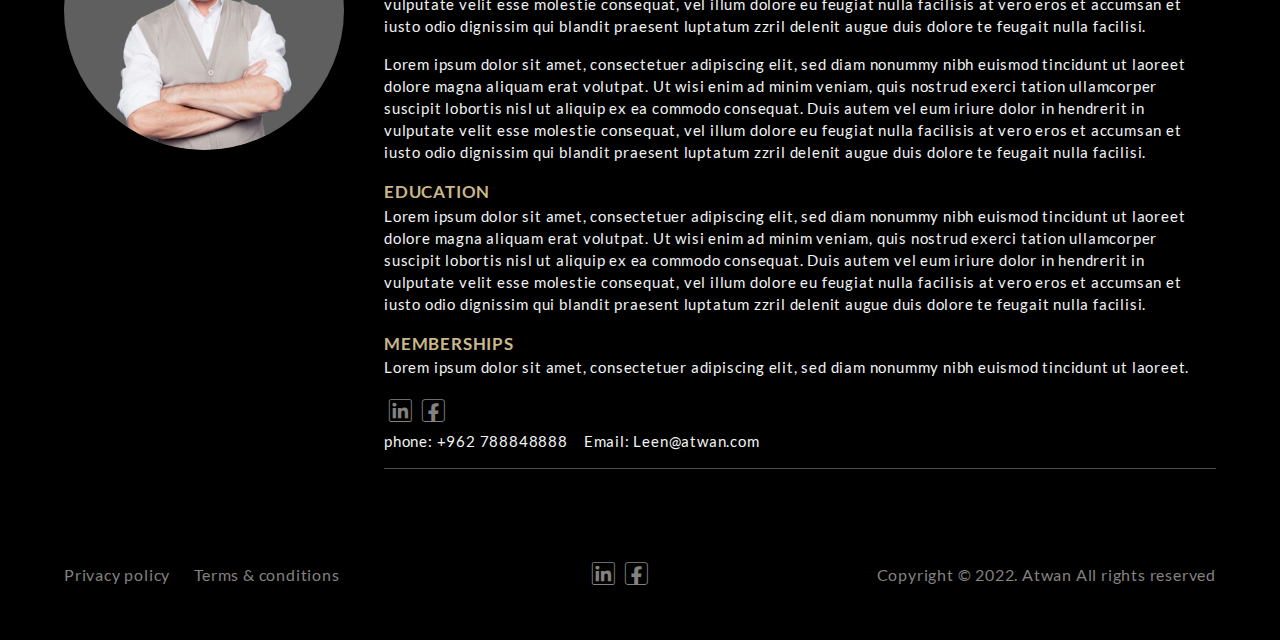
==== commit 5011a1e4: "update" ====
--- a/meet-our-team.html
+++ b/meet-our-team.html
@@ -443,7 +443,7 @@
 
   <main class="w-100 main-test">
     <section id="section-1" class="mh-100vh px-3 mx-0 px-md-5 mx-md-3 pt-5 mt-5">
-      <div class="p-3 d-flex align-items-start flex-column">
+      <div class="d-flex align-items-start flex-column">
         <div class="title-s pb-4">Mee Our Team</div>
 
         <div class="row g-4 pb-4">
--- a/lib/css/header-main_menu.css
+++ b/lib/css/header-main_menu.css
@@ -3067,7 +3067,7 @@
     @media (max-width:1199px) {
         .c-primary-nav_link {
             font-size: 25px;
-            font-weight: 200;
+            font-weight: 400;
             line-height: 35px;
             margin-bottom: 24px;
             margin-left: auto;
@@ -3610,7 +3610,7 @@
         z-index: -1;
         overflow: hidden;
         transition: all 1s;
-        backdrop-filter: blur(2px);
+        backdrop-filter: blur(4px);
     }
 
     .header-aside_bg:before {
--- a/lib/css/atwan.style.css
+++ b/lib/css/atwan.style.css
@@ -1064,6 +1064,21 @@
   font-size: 13pt;
   font-weight: normal;
   letter-spacing: 0.1rem;
+}
+
+.circle-expertise-sector .point-line .text a{
+  font-size: 13pt;
+  color: #F1F3F4;
+  text-decoration: none;
+  cursor: pointer;
+}
+
+.circle-expertise-sector .point-line .text.more a{
+  color: #D5C18F;
+}
+
+.circle-expertise-sector .point-line .text a:hover{
+  color: #D5C18F;
 }
 
 .expertise-sector {
@@ -1149,4 +1164,89 @@
   .page .why-choose-us .card {
     min-width: 280px;
   }
-}+}
+
+
+.nav-align-left .tabs-line.nav-tabs .nav-link.active, .nav-align-left .tabs-line.nav-tabs .nav-link.active:hover, .nav-align-left .tabs-line.nav-tabs .nav-link.active:focus, .nav-align-left .tabs-line > .nav-tabs .nav-link.active, .nav-align-left .tabs-line > .nav-tabs .nav-link.active:hover, .nav-align-left .tabs-line > .nav-tabs .nav-link.active:focus {
+  box-shadow: -2px 0px 0 #CBB88A inset;
+}
+
+.nav-tabs .nav-link.active, .nav-tabs .nav-item.show .nav-link {
+  color: #CBB88A;
+}
+
+html:not([dir=rtl]) .border-end {
+  border-right: 1px solid #49494B !important;
+}
+
+.nav-align-top > .tab-content, .nav-align-right > .tab-content, .nav-align-bottom > .tab-content, .nav-align-left > .tab-content {
+  border-color:#36445d ;
+  background-clip: padding-box;
+  background: transparent;
+  padding-top: 0px;
+  padding-bottom: 0px;
+}
+
+
+.nav-align-left div + .tab-content{
+  box-shadow: 0 0.125rem 0.875rem 0 rgb(0 0 0 / 16%);
+  border-width: 0;
+}
+
+.nav-link:hover {
+  color: #CBB88A !important;
+}
+
+.sticky-top {
+  position: -webkit-sticky !important;
+  position: sticky !important;
+  top: 0 !important;
+  z-index: 1020 !important;
+}
+
+.header {
+  position: fixed;
+  width: 100%;
+  top: 0;
+  left: 0;
+  z-index: 99999;
+}
+
+.form-control{
+  border: 1px solid #CBB88A;
+}
+
+
+
+.btn-primary {
+  color: #000000;
+  background-color: #CBB88A;
+  border-color: #CBB88A;
+  box-shadow: 0 0.125rem 0.25rem rgba(203, 183, 138, 0.4);
+}
+.btn-primary:hover {
+  color: #000000;
+  background-color: #b6a47c;
+  border-color: #b6a47c;
+  box-shadow: 0 0.125rem 0.25rem rgba(203, 183, 138, 0.4);
+}
+.btn-check:focus + .btn-primary, .btn-primary:focus, .btn-primary.focus {
+  color: #000000;
+  background-color: #b6a47c;
+  border-color: #b6a47c;
+  box-shadow: none;
+}
+.btn-check:checked + .btn-primary, .btn-check:active + .btn-primary, .btn-primary:active, .btn-primary.active, .show > .btn-primary.dropdown-toggle {
+  color: #000000;
+  background-color: #b6a47c;
+  border-color: #b6a47c;
+}
+.btn-check:checked + .btn-primary:focus, .btn-check:active + .btn-primary:focus, .btn-primary:active:focus, .btn-primary.active:focus, .show > .btn-primary.dropdown-toggle:focus {
+  box-shadow: none;
+}
+.btn-primary.disabled, .btn-primary:disabled {
+  color: #000000;
+  background-color: #dfc998;
+  border-color: #dfc998;
+  box-shadow: none !important;
+}
